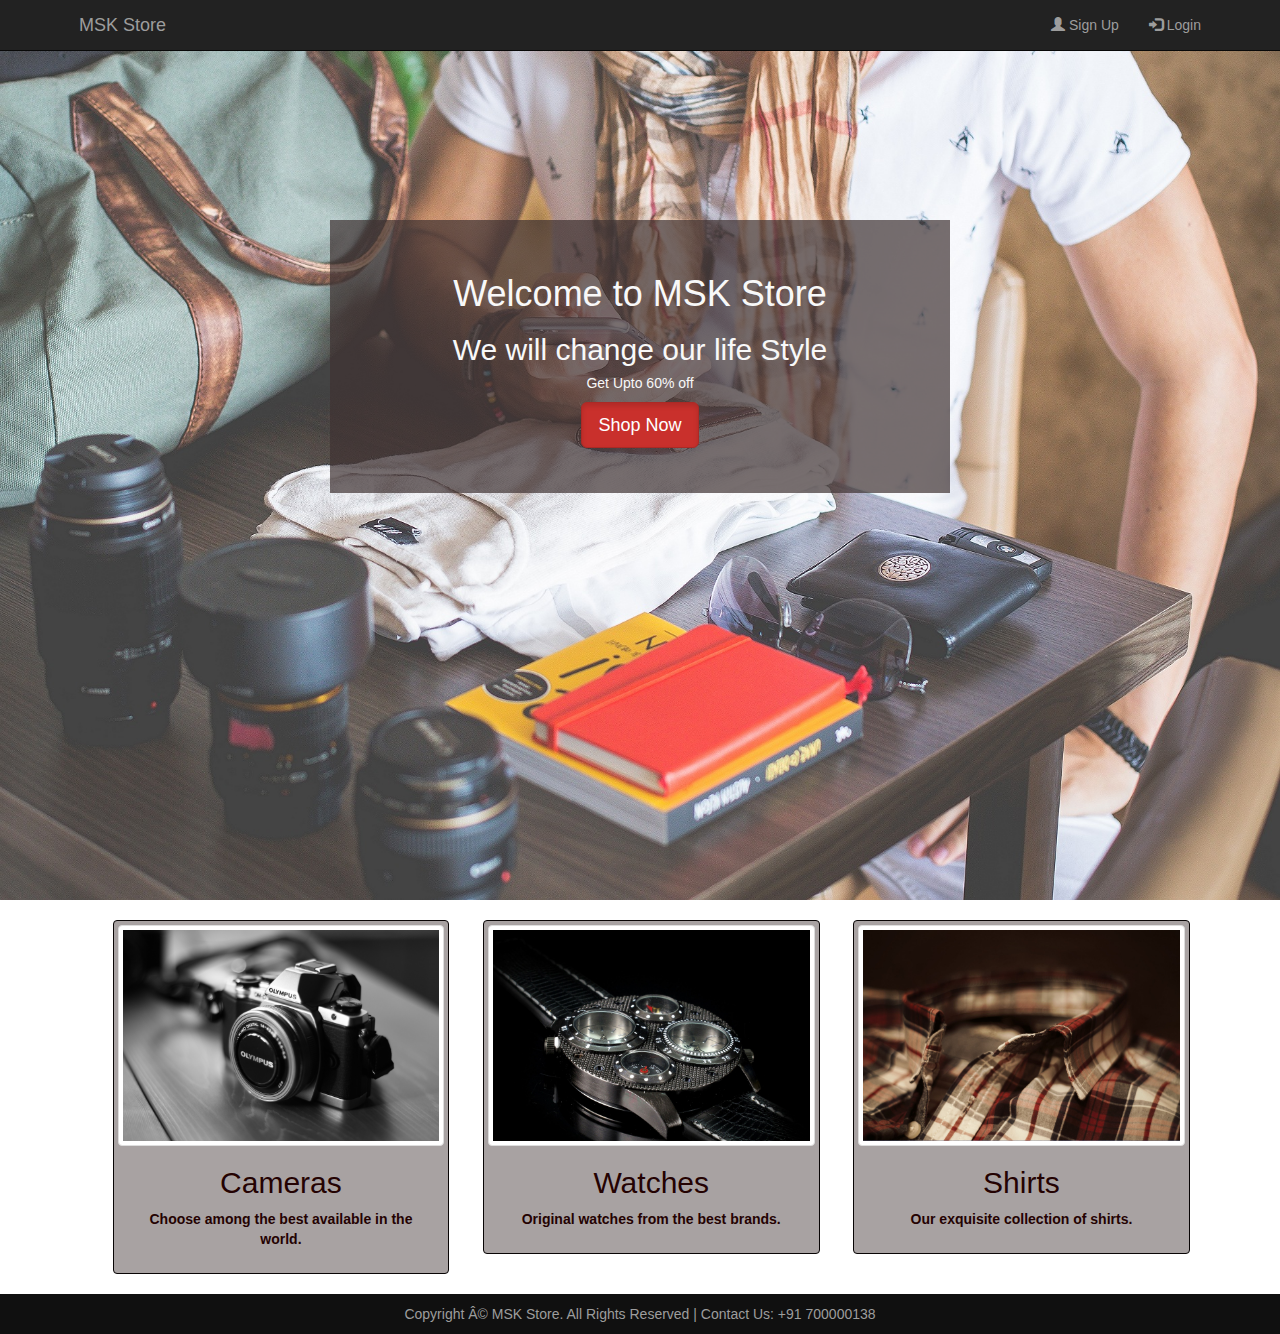
==== index.html @ 35c42353 "First" ====
<!DOCTYPE html>
<html>
    <head>
        <link rel="stylesheet" href="https://maxcdn.bootstrapcdn.com/bootstrap/3.3.7/css/bootstrap.min.css" >

        <!--jQuery library--> 
        <script src="https://ajax.googleapis.com/ajax/libs/jquery/1.12.4/jquery.min.js"></script>

        <!--Latest compiled and minified JavaScript--> 
        <script src="https://maxcdn.bootstrapcdn.com/bootstrap/3.3.7/js/bootstrap.min.js"></script>
        <meta name="viewport" content="width=device-width, initial-scale=1">
        <!--External style sheet-->
        <link rel="stylesheet" href="style.css" type="text/css">
        <title>MSK Store</title>
    </head>
    <body>
        <nav class="navbar navbar-inverse navbar-fixed-top">
            <div class="container">
                <div class="navbar-header">
                    <button type="button" class="navbar-toggle" data-toggle="collapse" data-target="#myNavbar">
                        <span class="icon-bar"></span>
                        <span class="icon-bar"></span>
                        <span class="icon-bar"></span>
                    </button> 
                    <a class="navbar-brand" href="#">MSK Store</a>
                </div>
                <div class="collapse navbar-collapse" id="myNavbar">
                    <ul class="nav navbar-nav navbar-right">
                       <li><a href="signup.html"><span class="glyphicon glyphicon-user"></span> Sign Up</a></li>
                        <li><a href="login.html"><span class="glyphicon glyphicon-log-in"></span> Login</a></li>
                        
                    </ul>
                </div>
            </div>
        </nav>
        <content>
            <div class="content">
            <div id="banner_image">
                <div class="container">
                    <div id="banner_content">
                        <h1>Welcome to MSK Store </h1>
                        <h2>We will change our life Style</h2>
                        <p> <h5>Get Upto 60% off</h5></p>
                        <a class="btn btn-danger btn-lg active" href="products.html">Shop Now</a>
                    </div>
                </div>

            </div>
            </div>
            <div class="container">
                <div class="items">
                     <a href="#" >                         
                        <img src="4.jpg" alt="" class="thumbnail">                         
                        <div class="caption">                             
                            <h2>Cameras</h2>                             
                            <p>Choose among the best available in the world.</p>                        
                        </div>                     
                     </a>
                </div>
                <div class="items">
                     <a href="#" >                         
                        <img src="9.jpg" alt="" class="thumbnail">                         
                        <div class="caption">                             
                            <h2>Watches</h2>                             
                            <p>Original watches from the best brands.</p>                        
                         </div>                     
                     </a> 
                </div>
                <div class="items">
                     <a href="#" >                         
                        <img src="13.jpg" alt="" class="thumbnail">                         
                        <div class="caption">                             
                            <h2>Shirts</h2>                             
                            <p>Our exquisite collection of shirts.</p>                        
                         </div>                     
                     </a> 
                </div>

            </div>

        </content>
        <footer>
            <div class="container">
                <center>
                    Copyright Â© MSK Store. All Rights Reserved | Contact Us: +91 700000138
                </center>
            </div>
        </footer>
    </body>
</html>
---- style.css ----
body{
    position: relative;
    max-height: 100px;
}

.content{
    min-height: 600px;
}
#banner_image{
    
    padding-top: 220px; 
    padding-bottom: 30px; 
    margin-bottom: 20px;  
    text-align: center; 
    color: #f8f8f8; 
    background-image: url("intro-bg_1.jpg"); 
    background-size: 100% 100%; 
    /*width: 100%;
    height: 100%;*/
    width: 100%;
      height: 100vh;
    background-color: #101010;
}

#banner_content{
   /* position: relative; 
    padding-top: 12%; 
    text-align: center;
    padding-bottom: 15%; 
    margin-top: 12%;
    margin-bottom: 12%; 
    left: 50%;
    transform: translateX(-50%);
    background-color: rgba(0, 0, 0, 0.7); 
    max-width: 660px; */
   
    text-align: center;
    position: relative;     
    padding-top: 3%;     
    padding-bottom: 4%;     
    overflow:hidden; 
    margin:auto;  
    margin-bottom: 8%;     
    background-color: rgba(63, 50, 50, 0.7);     
    max-width: 620px;
    
}    



.container{
    width:90%;     
    margin:auto;     
    overflow:hidden; 
}
.items{

       width:30%;     
       display: block;     
       padding: 4px;     
       margin-bottom: 20px;     
       line-height: 1.42857143;     
       background-color: rgb(168, 162, 162);     
       border: 1px solid rgb(8, 4, 4);     
       border-radius: 4px;     
       float:left;     
       margin-left:3%;  
}
.thumbnail{
    display: block;     
    max-width: 100%;     
    height: auto;
}
.caption{
     color:rgb(36, 2, 2);     
     padding:0px 10px 10px;     
     font-weight: bold;     
     text-align: center; 
}








footer{
   
   /* position: fixed;*/
    bottom: 0;
    width: 100%; 
    padding: 10px 0;
    background-color: #101010; 
    color:#9d9d9d; 
    
}

.content_box{
    padding-top: 80px;
    padding-bottom: 50px;
}

.p_heading{
    font-weight: bolder;
    font-size: 20px;
}

.thumbnail_image{
    min-width: 240px;
    max-height: 140px;
}
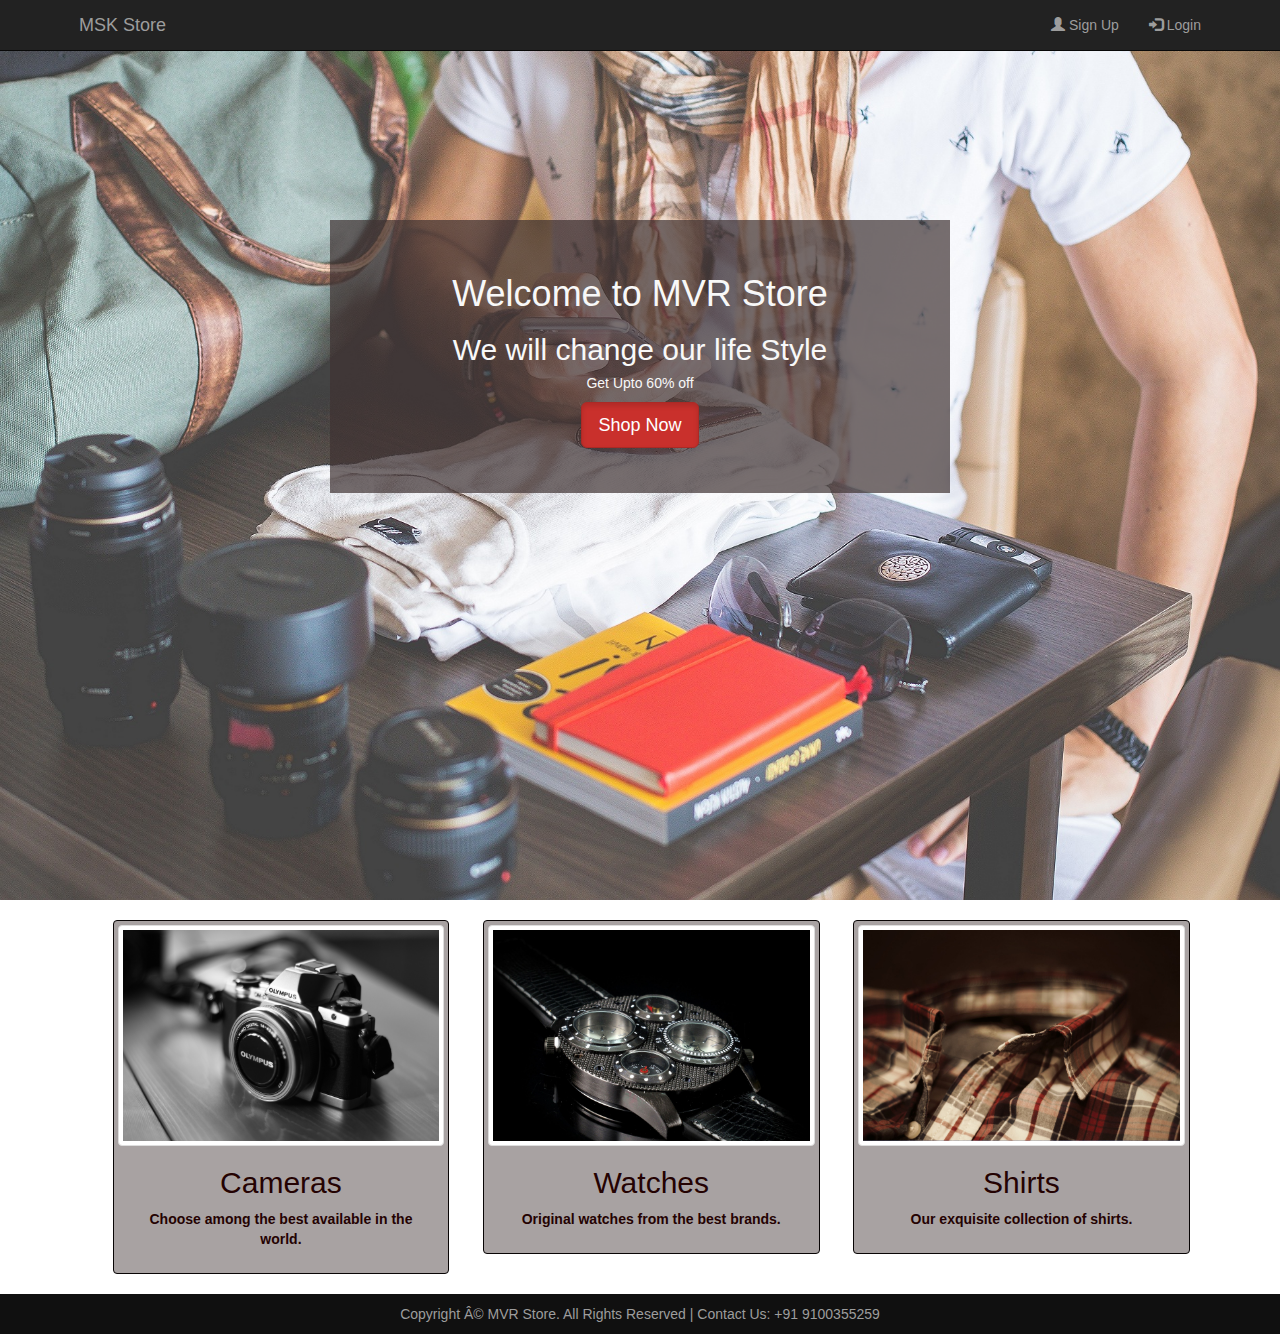
==== commit 4db29856: "Second" ====
--- a/index.html
+++ b/index.html
@@ -38,7 +38,7 @@
             <div id="banner_image">
                 <div class="container">
                     <div id="banner_content">
-                        <h1>Welcome to MSK Store </h1>
+                        <h1>Welcome to MVR Store </h1>
                         <h2>We will change our life Style</h2>
                         <p> <h5>Get Upto 60% off</h5></p>
                         <a class="btn btn-danger btn-lg active" href="products.html">Shop Now</a>
@@ -82,7 +82,7 @@
         <footer>
             <div class="container">
                 <center>
-                    Copyright Â© MSK Store. All Rights Reserved | Contact Us: +91 700000138
+                    Copyright Â© MVR Store. All Rights Reserved | Contact Us: +91 9100355259
                 </center>
             </div>
         </footer>
